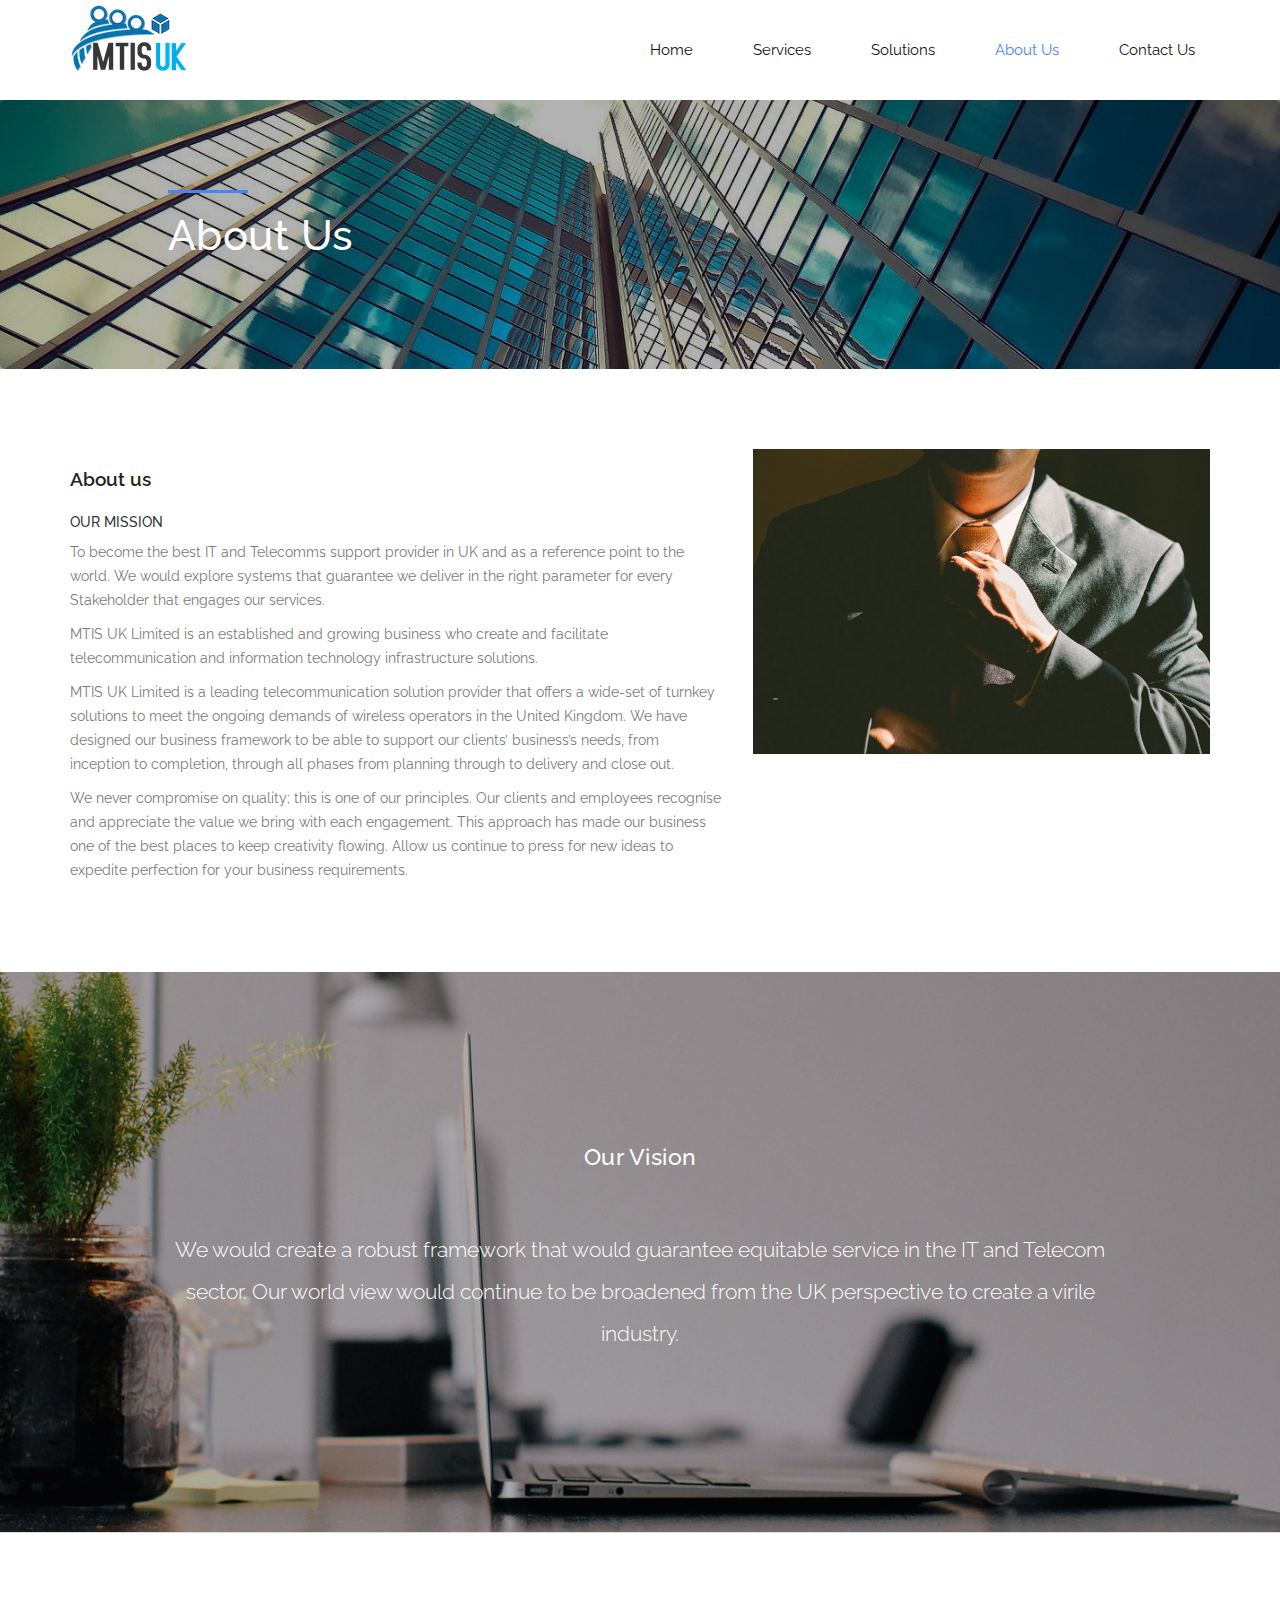
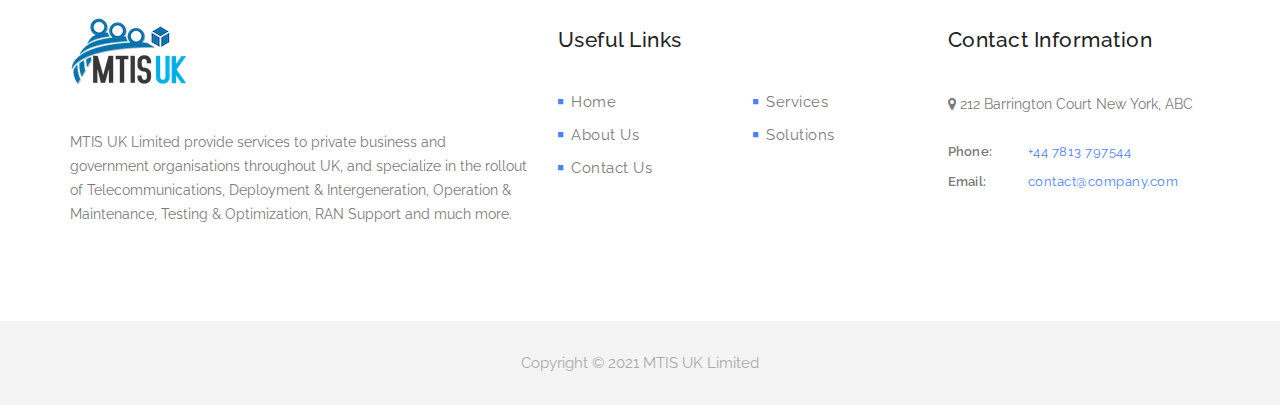
==== about-us.html @ c351ba01 "Add files via upload" ====
<!DOCTYPE html>
<html>
    <head>
        <meta charset="utf-8">
        <meta http-equiv="X-UA-Compatible" content="IE=edge,chrome=1">
        <title>MTIS UK Limited</title>
        
        <meta name="description" content="">
        <meta name="viewport" content="width=device-width, initial-scale=1">

        <link rel="stylesheet" href="css/bootstrap.min.css">
        <link rel="stylesheet" href="css/bootstrap-theme.min.css">
        <link rel="stylesheet" href="css/fontAwesome.css">
        <link rel="stylesheet" href="css/hero-slider.css">
        <link rel="stylesheet" href="css/owl-carousel.css">
        <link rel="stylesheet" href="css/style.css">

        <link href="https://fonts.googleapis.com/css?family=Raleway:100,200,300,400,500,600,700,800,900" rel="stylesheet">

        <script src="js/vendor/modernizr-2.8.3-respond-1.4.2.min.js"></script>
    </head>

<body>
 
    <div class="wrap">
        <header id="header">
            <div class="container">
                <div class="row">
                    <div class="col-md-12">
                        <button id="primary-nav-button" type="button">Menu</button>
                        <a href="index.html"><div class="logo">
                            <img src="img/logo.png" alt="Venue Logo">
                        </div></a>
                        <nav id="primary-nav" class="dropdown cf">
                            <ul class="dropdown menu">
                                <li><a href="index.html">Home</a></li>
                                <li><a href="services.html">Services</a></li>
                                <li><a href="solutions.html">Solutions</a></li>
                                <li class='active'><a href="about-us.html">About Us</a></li>
                                <li><a href="contact.html">Contact Us</a></li>
                            </ul>
                        </nav><!-- / #primary-nav -->
                    </div>
                </div>
            </div>
        </header>
    </div>
      
    <section class="banner banner-secondary" id="top" style="background-image: url(img/banner-image-1-1920x300.jpg);">
        <div class="container">
            <div class="row">
                <div class="col-md-10 col-md-offset-1">
                    <div class="banner-caption">
                        <div class="line-dec"></div>
                        <h2>About Us</h2>
                    </div>
                </div>
            </div>
        </div>
    </section>

    <main>
        <section class="our-services">
            <div class="container">
                <div class="row">
                    <div class="col-md-7">
                        <div class="left-content">
                            <br>
                            <h4>About us</h4>
                            <h5>OUR MISSION</h5>
                            <p>To become the best IT and Telecomms support provider in UK and as a reference point to the world. We would explore systems that guarantee we deliver in the right parameter for every Stakeholder that engages our services.</p>
                            <p>MTIS UK Limited is an established and growing business who create and facilitate telecommunication and information technology infrastructure solutions.
                            <p>MTIS UK Limited is a leading telecommunication solution provider that offers a wide-set of turnkey solutions to meet the ongoing demands of wireless operators in the United Kingdom. We have designed our business framework to be able to support our clients’ business’s needs, from inception to completion, through all phases from planning through to delivery and close out.</p>
                            <p>We never compromise on quality; this is one of our principles. Our clients and employees recognise and appreciate the value we bring with each engagement. This approach has made our business one of the best places to keep creativity flowing. Allow us continue to press for new ideas to expedite perfection for your business requirements.</p>
                        </div>
                    </div>
                    <div class="col-md-5">
                        <img src="img/about-1-720x480.jpg" class="img-fluid" alt="">
                    </div>
                </div>
            </div>
        </section>

        <section id="video-container">
            <div class="video-overlay"></div>
            <div class="video-content">
                <div class="inner">
                      <div class="section-heading">
                          <h2>Our Vision</h2>
                      </div>
                      <!-- Modal button -->

                      <div class="container">
                        <div class="row">
                            <div class="col-lg-10 col-lg-offset-1">
                                <p class="lead">We would create a robust framework that would guarantee equitable service in the IT and Telecom sector. Our world view would continue to be broadened from the UK perspective to create a virile industry.</p>
                            </div>
                        </div>
                      </div>
                </div>
            </div>
        </section>
    </main>

    <footer>
        <div class="container">
            <div class="row">
                <div class="col-md-5">
                    <div class="about-veno">
                        <div class="logo">
                            <img src="img/logo.png" alt="Venue Logo">
                        </div>
<p>MTIS UK Limited provide services to private business and government organisations throughout UK, and specialize in the rollout of Telecommunications, Deployment & Intergeneration, Operation & Maintenance, Testing & Optimization, RAN Support and much more.</p>
                    </div>
                </div>
                <div class="col-md-4">
                    <div class="useful-links">
                        <div class="footer-heading">
                            <h4>Useful Links</h4>
                        </div>
                        <div class="row">
                            <div class="col-md-6">
                                <ul>
                                    <li><a href="inde.html"><i class="fa fa-stop"></i>Home</a></li>
                                    <li><a href="about-us.html"><i class="fa fa-stop"></i>About Us</a></li>
                                    <li><a href="contact.html"><i class="fa fa-stop"></i>Contact Us</a></li>
                                </ul>
                            </div>
                            <div class="col-md-6">
                                <ul>
                                    <li><a href="services.html"><i class="fa fa-stop"></i>Services</a></li>
                                    <li><a href="solutions.html"><i class="fa fa-stop"></i>Solutions</a></li>
                                    
                                </ul>
                            </div>
                        </div>
                    </div>
                </div>
                <div class="col-md-3">
                    <div class="contact-info">
                        <div class="footer-heading">
                            <h4>Contact Information</h4>
                        </div>
                        <p><i class="fa fa-map-marker"></i> 212 Barrington Court New York, ABC</p>
                        <ul>
                            <li><span>Phone:</span><a href="#">+44 7813 797544</a></li>
                            <li><span>Email:</span><a href="#">contact@company.com</a></li>
                        </ul>
                    </div>
                </div>
            </div>
        </div>
    </footer>

    <div class="sub-footer">
        <p>Copyright © 2021 MTIS UK Limited</p>
    </div>

    <script src="https://ajax.googleapis.com/ajax/libs/jquery/1.11.2/jquery.min.js" type="text/javascript"></script>
    <script>window.jQuery || document.write('<script src="js/vendor/jquery-1.11.2.min.js"><\/script>')</script>

    <script src="js/vendor/bootstrap.min.js"></script>
    
    <script src="js/datepicker.js"></script>
    <script src="js/plugins.js"></script>
    <script src="js/main.js"></script>
</body>
</html>
---- css/hero-slider.css ----
/* -------------------------------- 

Primary style

-------------------------------- */
*, *::after, *::before {
  -webkit-box-sizing: border-box;
  -moz-box-sizing: border-box;
  box-sizing: border-box;
}

html {
  font-size: 62.5%;
}

body {
  font-family: "Open Sans", sans-serif;
  color: #2c343b;
  background-color: #f2f2f2;
}

a {
  color: #d44457;
  text-decoration: none;
}

img {
  max-width: 100%;
}

/* -------------------------------- 

Main Components 

-------------------------------- */
.cd-header {
  position: absolute;
  z-index: 2;
  top: 0;
  left: 0;
  width: 100%;
  height: 50px;
  background-color: #21272c;
  -webkit-font-smoothing: antialiased;
  -moz-osx-font-smoothing: grayscale;
}
@media only screen and (min-width: 768px) {
  .cd-header {
    height: 70px;
    background-color: transparent;
  }
}

#cd-logo {
  float: left;
  margin: 13px 0 0 5%;
}
#cd-logo img {
  display: block;
}
@media only screen and (min-width: 768px) {
  #cd-logo {
    margin: 23px 0 0 5%;
  }
}

.cd-primary-nav {
  /* mobile first - navigation hidden by default, triggered by tap/click on navigation icon */
  float: right;
  margin-right: 5%;
  width: 44px;
  height: 100%;
}
.cd-primary-nav ul {
  position: absolute;
  top: 0;
  left: 0;
  width: 100%;
  -webkit-transform: translateY(-100%);
  -moz-transform: translateY(-100%);
  -ms-transform: translateY(-100%);
  -o-transform: translateY(-100%);
  transform: translateY(-100%);
}
.cd-primary-nav ul.is-visible {
  box-shadow: 0 3px 8px rgba(0, 0, 0, 0.2);
  -webkit-transform: translateY(50px);
  -moz-transform: translateY(50px);
  -ms-transform: translateY(50px);
  -o-transform: translateY(50px);
  transform: translateY(50px);
}
.cd-primary-nav a {
  display: block;
  height: 50px;
  line-height: 50px;
  padding-left: 5%;
  background: #21272c;
  border-top: 1px solid #333c44;
  color: #ffffff;
}
@media only screen and (min-width: 768px) {
  .cd-primary-nav {
    /* reset navigation values */
    width: auto;
    height: auto;
    background: none;
  }
  .cd-primary-nav ul {
    position: static;
    width: auto;
    -webkit-transform: translateY(0);
    -moz-transform: translateY(0);
    -ms-transform: translateY(0);
    -o-transform: translateY(0);
    transform: translateY(0);
    line-height: 70px;
  }
  .cd-primary-nav ul.is-visible {
    -webkit-transform: translateY(0);
    -moz-transform: translateY(0);
    -ms-transform: translateY(0);
    -o-transform: translateY(0);
    transform: translateY(0);
  }
  .cd-primary-nav li {
    display: inline-block;
    margin-left: 1em;
  }
  .cd-primary-nav a {
    display: inline-block;
    height: auto;
    font-weight: 600;
    line-height: normal;
    background: transparent;
    padding: .6em 1em;
    border-top: none;
  }
}

/* -------------------------------- 

Slider

-------------------------------- */
.cd-hero {
  position: relative;
  -webkit-font-smoothing: antialiased;
  -moz-osx-font-smoothing: grayscale;
}

.cd-hero-slider {
  position: relative;
  height: 360px;
  overflow: hidden;
}
.cd-hero-slider li {
  position: absolute;
  top: 0;
  left: 0;
  width: 100%;
  height: 100%;
  -webkit-transform: translateX(100%);
  -moz-transform: translateX(100%);
  -ms-transform: translateX(100%);
  -o-transform: translateX(100%);
  transform: translateX(100%);
}
.cd-hero-slider li.selected {
  /* this is the visible slide */
  position: relative;
  -webkit-transform: translateX(0);
  -moz-transform: translateX(0);
  -ms-transform: translateX(0);
  -o-transform: translateX(0);
  transform: translateX(0);
}
.cd-hero-slider li.move-left {
  /* slide hidden on the left */
  -webkit-transform: translateX(-100%);
  -moz-transform: translateX(-100%);
  -ms-transform: translateX(-100%);
  -o-transform: translateX(-100%);
  transform: translateX(-100%);
}
.cd-hero-slider li.is-moving, .cd-hero-slider li.selected {
  /* the is-moving class is assigned to the slide which is moving outside the viewport */
  -webkit-transition: -webkit-transform 0.5s;
  -moz-transition: -moz-transform 0.5s;
  transition: transform 0.5s;
}
@media only screen and (min-width: 768px) {
  .cd-hero-slider {
    height: 500px;
  }
}
@media only screen and (min-width: 1170px) {
  .cd-hero-slider {
    height: 680px;
  }
}

/* -------------------------------- 

Single slide style

-------------------------------- */
.cd-hero-slider li {
  background-position: center center;
  background-size: cover;
  background-repeat: no-repeat;
}
.cd-hero-slider li:first-of-type {
  background-image: url(../img/slide_01.jpg);
}
.cd-hero-slider li:nth-of-type(2) {
  background-image: url(../img/slide_02.jpg);
}
.cd-hero-slider li:nth-of-type(3) {
  background-image: url(../img/slide_03.jpg);
}
.cd-hero-slider .cd-full-width,
.cd-hero-slider .cd-half-width {
  position: absolute;
  width: 100%;
  height: 100%;
  z-index: 1;
  left: 0;
  top: 0;
  /* this padding is used to align the text */
  padding-top: 150px;
  text-align: center;
  /* Force Hardware Acceleration in WebKit */
  -webkit-backface-visibility: hidden;
  backface-visibility: hidden;
  -webkit-transform: translateZ(0);
  -moz-transform: translateZ(0);
  -ms-transform: translateZ(0);
  -o-transform: translateZ(0);
  transform: translateZ(0);
}
.cd-hero-slider .cd-img-container {
  /* hide image on mobile device */
  display: none;
}
.cd-hero-slider .cd-img-container img {
  position: absolute;
  left: 50%;
  top: 50%;
  bottom: auto;
  right: auto;
  -webkit-transform: translateX(-50%) translateY(-50%);
  -moz-transform: translateX(-50%) translateY(-50%);
  -ms-transform: translateX(-50%) translateY(-50%);
  -o-transform: translateX(-50%) translateY(-50%);
  transform: translateX(-50%) translateY(-50%);
}
.cd-hero-slider .cd-bg-video-wrapper {
  /* hide video on mobile device */
  display: none;
  position: absolute;
  top: 0;
  left: 0;
  width: 100%;
  height: 100%;
  overflow: hidden;
}
.cd-hero-slider .cd-bg-video-wrapper video {
  /* you won't see this element in the html, but it will be injected using js */
  display: block;
  min-height: 100%;
  min-width: 100%;
  max-width: none;
  height: auto;
  width: auto;
  position: absolute;
  left: 50%;
  top: 50%;
  bottom: auto;
  right: auto;
  -webkit-transform: translateX(-50%) translateY(-50%);
  -moz-transform: translateX(-50%) translateY(-50%);
  -ms-transform: translateX(-50%) translateY(-50%);
  -o-transform: translateX(-50%) translateY(-50%);
  transform: translateX(-50%) translateY(-50%);
}
.cd-hero-slider h2, .cd-hero-slider p {
  text-shadow: 0 1px 3px rgba(0, 0, 0, 0.1);
  line-height: 1.2;
  margin: 0 auto 14px;
  color: #ffffff;
  width: 90%;
  max-width: 400px;
}
.cd-hero-slider h2 {
  font-size: 2.4rem;
}
.cd-hero-slider p {
  font-size: 1.4rem;
  line-height: 1.4;
}
.cd-hero-slider .cd-btn {
  display: inline-block;
  padding: 1.2em 1.4em;
  margin-top: .8em;
  background-color: rgba(212, 68, 87, 0.9);
  font-size: 1.3rem;
  font-weight: 700;
  letter-spacing: 1px;
  color: #ffffff;
  text-transform: uppercase;
  box-shadow: 0 3px 6px rgba(0, 0, 0, 0.1);
  -webkit-transition: background-color 0.2s;
  -moz-transition: background-color 0.2s;
  transition: background-color 0.2s;
}
.cd-hero-slider .cd-btn.secondary {
  background-color: rgba(22, 26, 30, 0.8);
}
.cd-hero-slider .cd-btn:nth-of-type(2) {
  margin-left: 1em;
}
.no-touch .cd-hero-slider .cd-btn:hover {
  background-color: #d44457;
}
.no-touch .cd-hero-slider .cd-btn.secondary:hover {
  background-color: #161a1e;
}
@media only screen and (min-width: 768px) {
  .cd-hero-slider .cd-full-width,
  .cd-hero-slider .cd-half-width {
    padding-top: 200px;
  }
  .cd-hero-slider .cd-bg-video-wrapper {
    display: block;
  }
  .cd-hero-slider .cd-half-width {
    width: 45%;
  }
  .cd-hero-slider .cd-half-width:first-of-type {
    left: 5%;
  }
  .cd-hero-slider .cd-half-width:nth-of-type(2) {
    right: 5%;
    left: auto;
  }
  .cd-hero-slider .cd-img-container {
    display: block;
  }
  .cd-hero-slider h2, .cd-hero-slider p {
    max-width: 520px;
  }
  .cd-hero-slider h2 {
    font-size: 2.4em;
    font-weight: 300;
  }
  .cd-hero-slider .cd-btn {
    font-size: 1.4rem;
  }
}
@media only screen and (min-width: 1170px) {
  .cd-hero-slider .cd-full-width,
  .cd-hero-slider .cd-half-width {
    padding-top: 250px;
  }
  .cd-hero-slider h2, .cd-hero-slider p {
    margin-bottom: 20px;
  }
  .cd-hero-slider h2 {
    font-size: 3.2em;
  }
  .cd-hero-slider p {
    font-size: 1.6rem;
  }
}

/* -------------------------------- 

Single slide animation

-------------------------------- */
@media only screen and (min-width: 768px) {
  .cd-hero-slider .cd-half-width {
    opacity: 0;
    -webkit-transform: translateX(40px);
    -moz-transform: translateX(40px);
    -ms-transform: translateX(40px);
    -o-transform: translateX(40px);
    transform: translateX(40px);
  }
  .cd-hero-slider .move-left .cd-half-width {
    -webkit-transform: translateX(-40px);
    -moz-transform: translateX(-40px);
    -ms-transform: translateX(-40px);
    -o-transform: translateX(-40px);
    transform: translateX(-40px);
  }
  .cd-hero-slider .selected .cd-half-width {
    /* this is the visible slide */
    opacity: 1;
    -webkit-transform: translateX(0);
    -moz-transform: translateX(0);
    -ms-transform: translateX(0);
    -o-transform: translateX(0);
    transform: translateX(0);
  }
  .cd-hero-slider .is-moving .cd-half-width {
    /* this is the slide moving outside the viewport 
    wait for the end of the transition on the <li> parent before set opacity to 0 and translate to 40px/-40px */
    -webkit-transition: opacity 0s 0.5s, -webkit-transform 0s 0.5s;
    -moz-transition: opacity 0s 0.5s, -moz-transform 0s 0.5s;
    transition: opacity 0s 0.5s, transform 0s 0.5s;
  }
  .cd-hero-slider li.selected.from-left .cd-half-width:nth-of-type(2),
  .cd-hero-slider li.selected.from-right .cd-half-width:first-of-type {
    /* this is the selected slide - different animation if it's entering from left or right */
    -webkit-transition: opacity 0.4s 0.2s, -webkit-transform 0.5s 0.2s;
    -moz-transition: opacity 0.4s 0.2s, -moz-transform 0.5s 0.2s;
    transition: opacity 0.4s 0.2s, transform 0.5s 0.2s;
  }
  .cd-hero-slider li.selected.from-left .cd-half-width:first-of-type,
  .cd-hero-slider li.selected.from-right .cd-half-width:nth-of-type(2) {
    /* this is the selected slide - different animation if it's entering from left or right */
    -webkit-transition: opacity 0.4s 0.4s, -webkit-transform 0.5s 0.4s;
    -moz-transition: opacity 0.4s 0.4s, -moz-transform 0.5s 0.4s;
    transition: opacity 0.4s 0.4s, transform 0.5s 0.4s;
  }
  .cd-hero-slider .cd-full-width h2,
  .cd-hero-slider .cd-full-width p,
  .cd-hero-slider .cd-full-width .cd-btn {
    opacity: 0;
    -webkit-transform: translateX(100px);
    -moz-transform: translateX(100px);
    -ms-transform: translateX(100px);
    -o-transform: translateX(100px);
    transform: translateX(100px);
  }
  .cd-hero-slider .move-left .cd-full-width h2,
  .cd-hero-slider .move-left .cd-full-width p,
  .cd-hero-slider .move-left .cd-full-width .cd-btn {
    opacity: 0;
    -webkit-transform: translateX(-100px);
    -moz-transform: translateX(-100px);
    -ms-transform: translateX(-100px);
    -o-transform: translateX(-100px);
    transform: translateX(-100px);
  }
  .cd-hero-slider .selected .cd-full-width h2,
  .cd-hero-slider .selected .cd-full-width p,
  .cd-hero-slider .selected .cd-full-width .cd-btn {
    /* this is the visible slide */
    opacity: 1;
    -webkit-transform: translateX(0);
    -moz-transform: translateX(0);
    -ms-transform: translateX(0);
    -o-transform: translateX(0);
    transform: translateX(0);
  }
  .cd-hero-slider li.is-moving .cd-full-width h2,
  .cd-hero-slider li.is-moving .cd-full-width p,
  .cd-hero-slider li.is-moving .cd-full-width .cd-btn {
    /* this is the slide moving outside the viewport 
    wait for the end of the transition on the li parent before set opacity to 0 and translate to 100px/-100px */
    -webkit-transition: opacity 0s 0.5s, -webkit-transform 0s 0.5s;
    -moz-transition: opacity 0s 0.5s, -moz-transform 0s 0.5s;
    transition: opacity 0s 0.5s, transform 0s 0.5s;
  }
  .cd-hero-slider li.selected h2 {
    -webkit-transition: opacity 0.4s 0.2s, -webkit-transform 0.5s 0.2s;
    -moz-transition: opacity 0.4s 0.2s, -moz-transform 0.5s 0.2s;
    transition: opacity 0.4s 0.2s, transform 0.5s 0.2s;
  }
  .cd-hero-slider li.selected p {
    -webkit-transition: opacity 0.4s 0.3s, -webkit-transform 0.5s 0.3s;
    -moz-transition: opacity 0.4s 0.3s, -moz-transform 0.5s 0.3s;
    transition: opacity 0.4s 0.3s, transform 0.5s 0.3s;
  }
  .cd-hero-slider li.selected .cd-btn {
    -webkit-transition: opacity 0.4s 0.4s, -webkit-transform 0.5s 0.4s, background-color 0.2s 0s;
    -moz-transition: opacity 0.4s 0.4s, -moz-transform 0.5s 0.4s, background-color 0.2s 0s;
    transition: opacity 0.4s 0.4s, transform 0.5s 0.4s, background-color 0.2s 0s;
  }
}
/* -------------------------------- 

Slider navigation

-------------------------------- */
.cd-slider-nav {
  display: none;
  position: absolute;
  width: 100%;
  bottom: 0;
  z-index: 2;
  text-align: center;
  height: 55px;
  background-color: rgba(0, 1, 1, 0.5);
}
.cd-slider-nav nav, .cd-slider-nav ul, .cd-slider-nav li, .cd-slider-nav a {
  height: 100%;
}
.cd-slider-nav nav {
  display: inline-block;
  position: relative;
}
.cd-slider-nav .cd-marker {
  position: absolute;
  bottom: 0;
  left: 0;
  width: 60px;
  height: 100%;
  color: #d44457;
  background-color: #ffffff;
  box-shadow: inset 0 2px 0 currentColor;
  -webkit-transition: -webkit-transform 0.2s, box-shadow 0.2s;
  -moz-transition: -moz-transform 0.2s, box-shadow 0.2s;
  transition: transform 0.2s, box-shadow 0.2s;
}
.cd-slider-nav .cd-marker.item-2 {
  -webkit-transform: translateX(100%);
  -moz-transform: translateX(100%);
  -ms-transform: translateX(100%);
  -o-transform: translateX(100%);
  transform: translateX(100%);
}
.cd-slider-nav .cd-marker.item-3 {
  -webkit-transform: translateX(200%);
  -moz-transform: translateX(200%);
  -ms-transform: translateX(200%);
  -o-transform: translateX(200%);
  transform: translateX(200%);
}
.cd-slider-nav .cd-marker.item-4 {
  -webkit-transform: translateX(300%);
  -moz-transform: translateX(300%);
  -ms-transform: translateX(300%);
  -o-transform: translateX(300%);
  transform: translateX(300%);
}
.cd-slider-nav .cd-marker.item-5 {
  -webkit-transform: translateX(400%);
  -moz-transform: translateX(400%);
  -ms-transform: translateX(400%);
  -o-transform: translateX(400%);
  transform: translateX(400%);
}
.cd-slider-nav ul::after {
  clear: both;
  content: "";
  display: table;
}
.cd-slider-nav li {
  display: inline-block;
  width: 60px;
  float: left;
}
.cd-slider-nav li.selected a {
  color: #2c343b;
}
.no-touch .cd-slider-nav li.selected a:hover {
  background-color: transparent;
}
.cd-slider-nav a {
  display: block;
  position: relative;
  padding-top: 35px;
  font-size: 1rem;
  font-weight: 700;
  color: #a8b4be;
  -webkit-transition: background-color 0.2s;
  -moz-transition: background-color 0.2s;
  transition: background-color 0.2s;
}
.cd-slider-nav a::before {
  content: '';
  position: absolute;
  width: 24px;
  height: 24px;
  top: 8px;
  left: 50%;
  right: auto;
  -webkit-transform: translateX(-50%);
  -moz-transform: translateX(-50%);
  -ms-transform: translateX(-50%);
  -o-transform: translateX(-50%);
  transform: translateX(-50%);
}
.no-touch .cd-slider-nav a:hover {
  background-color: rgba(0, 1, 1, 0.5);
}
.cd-slider-nav li:first-of-type a::before {
  background-position: 0 0;
}
.cd-slider-nav li.selected:first-of-type a::before {
  background-position: 0 -24px;
}
.cd-slider-nav li:nth-of-type(2) a::before {
  background-position: -24px 0;
}
.cd-slider-nav li.selected:nth-of-type(2) a::before {
  background-position: -24px -24px;
}
.cd-slider-nav li:nth-of-type(3) a::before {
  background-position: -48px 0;
}
.cd-slider-nav li.selected:nth-of-type(3) a::before {
  background-position: -48px -24px;
}
.cd-slider-nav li:nth-of-type(4) a::before {
  background-position: -72px 0;
}
.cd-slider-nav li.selected:nth-of-type(4) a::before {
  background-position: -72px -24px;
}
.cd-slider-nav li:nth-of-type(5) a::before {
  background-position: -96px 0;
}
.cd-slider-nav li.selected:nth-of-type(5) a::before {
  background-position: -96px -24px;
}
@media only screen and (min-width: 768px) {
  .cd-slider-nav {
    height: 80px;
  }
  .cd-slider-nav .cd-marker,
  .cd-slider-nav li {
    width: 95px;
  }
  .cd-slider-nav a {
    padding-top: 48px;
    font-size: 1.1rem;
    text-transform: uppercase;
  }
  .cd-slider-nav a::before {
    top: 18px;
  }
}

/* -------------------------------- 

Main content

-------------------------------- */
.cd-main-content {
  width: 90%;
  max-width: 768px;
  margin: 0 auto;
  padding: 2em 0;
}
.cd-main-content p {
  font-size: 1.4rem;
  line-height: 1.8;
  color: #999999;
  margin: 2em 0;
}
@media only screen and (min-width: 1170px) {
  .cd-main-content {
    padding: 3em 0;
  }
  .cd-main-content p {
    font-size: 1.6rem;
  }
}

/* -------------------------------- 

Javascript disabled

-------------------------------- */
.no-js .cd-hero-slider li {
  display: none;
}
.no-js .cd-hero-slider li.selected {
  display: block;
}

.no-js .cd-slider-nav {
  display: none;
}
---- css/owl-carousel.css ----
/**
 * Owl Carousel v2.3.1
 * Copyright 2013-2018 David Deutsch
 * Licensed under: SEE LICENSE IN https://github.com/OwlCarousel2/OwlCarousel2/blob/master/LICENSE
 */
/*
 *  Owl Carousel - Core
 */
.owl-carousel {
  display: none;
  width: 100%;
  -webkit-tap-highlight-color: transparent;
  /* position relative and z-index fix webkit rendering fonts issue */
  position: relative;
  z-index: 1; }
  .owl-carousel .owl-stage {
    position: relative;
    -ms-touch-action: pan-Y;
    touch-action: manipulation;
    -moz-backface-visibility: hidden;
    /* fix firefox animation glitch */ }
  .owl-carousel .owl-stage:after {
    content: ".";
    display: block;
    clear: both;
    visibility: hidden;
    line-height: 0;
    height: 0; }
  .owl-carousel .owl-stage-outer {
    position: relative;
    overflow: hidden;
    /* fix for flashing background */
    -webkit-transform: translate3d(0px, 0px, 0px); }
  .owl-carousel .owl-wrapper,
  .owl-carousel .owl-item {
    -webkit-backface-visibility: hidden;
    -moz-backface-visibility: hidden;
    -ms-backface-visibility: hidden;
    -webkit-transform: translate3d(0, 0, 0);
    -moz-transform: translate3d(0, 0, 0);
    -ms-transform: translate3d(0, 0, 0); }
  .owl-carousel .owl-item {
    position: relative;
    min-height: 1px;
    float: left;
    -webkit-backface-visibility: hidden;
    -webkit-tap-highlight-color: transparent;
    -webkit-touch-callout: none; }
  .owl-carousel .owl-item img {
    display: block;
    width: 100%; }
  .owl-carousel .owl-nav.disabled,
  .owl-carousel .owl-dots.disabled {
    display: none; }
  .owl-carousel .owl-nav .owl-prev,
  .owl-carousel .owl-nav .owl-next,
  .owl-carousel .owl-dot {
    cursor: pointer;
    cursor: hand;
    -webkit-user-select: none;
    -khtml-user-select: none;
    -moz-user-select: none;
    -ms-user-select: none;
    user-select: none; }
  .owl-carousel .owl-nav button.owl-prev,
  .owl-carousel .owl-nav button.owl-next,
  .owl-carousel button.owl-dot {
    background: none;
    color: inherit;
    border: none;
    padding: 0 !important;
    font: inherit; }
  .owl-carousel.owl-loaded {
    display: block; }
  .owl-carousel.owl-loading {
    opacity: 0;
    display: block; }
  .owl-carousel.owl-hidden {
    opacity: 0; }
  .owl-carousel.owl-refresh .owl-item {
    visibility: hidden; }
  .owl-carousel.owl-drag .owl-item {
    -ms-touch-action: none;
        touch-action: none;
    -webkit-user-select: none;
    -moz-user-select: none;
    -ms-user-select: none;
    user-select: none; }
  .owl-carousel.owl-grab {
    cursor: move;
    cursor: grab; }
  .owl-carousel.owl-rtl {
    direction: rtl; }
  .owl-carousel.owl-rtl .owl-item {
    float: right; }

/* No Js */
.no-js .owl-carousel {
  display: block; }

/*
 *  Owl Carousel - Animate Plugin
 */
.owl-carousel .animated {
  animation-duration: 1000ms;
  animation-fill-mode: both; }

.owl-carousel .owl-animated-in {
  z-index: 0; }

.owl-carousel .owl-animated-out {
  z-index: 1; }

.owl-carousel .fadeOut {
  animation-name: fadeOut; }

@keyframes fadeOut {
  0% {
    opacity: 1; }
  100% {
    opacity: 0; } }

/*
 *  Owl Carousel - Auto Height Plugin
 */
.owl-height {
  transition: height 500ms ease-in-out; }

/*
 *  Owl Carousel - Lazy Load Plugin
 */
.owl-carousel .owl-item .owl-lazy {
  opacity: 0;
  transition: opacity 400ms ease; }

.owl-carousel .owl-item img.owl-lazy {
  transform-style: preserve-3d; }

/*
 *  Owl Carousel - Video Plugin
 */
.owl-carousel .owl-video-wrapper {
  position: relative;
  height: 100%;
  background: #000; }

.owl-carousel .owl-video-play-icon {
  position: absolute;
  height: 80px;
  width: 80px;
  left: 50%;
  top: 50%;
  margin-left: -40px;
  margin-top: -40px;
  background: url("owl.video.play.png") no-repeat;
  cursor: pointer;
  z-index: 1;
  -webkit-backface-visibility: hidden;
  transition: transform 100ms ease; }

.owl-carousel .owl-video-play-icon:hover {
  -ms-transform: scale(1.3, 1.3);
      transform: scale(1.3, 1.3); }

.owl-carousel .owl-video-playing .owl-video-tn,
.owl-carousel .owl-video-playing .owl-video-play-icon {
  display: none; }

.owl-carousel .owl-video-tn {
  opacity: 0;
  height: 100%;
  background-position: center center;
  background-repeat: no-repeat;
  background-size: contain;
  transition: opacity 400ms ease; }

.owl-carousel .owl-video-frame {
  position: relative;
  z-index: 1;
  height: 100%;
  width: 100%; }
---- css/style.css ----
body {
  font-family: 'Raleway', 'sans-serif';
  background-color: #fff;
}

ul {
  list-style: none;
  margin: 0;
  padding: 0;
}

p {
  font-size: 14px;
  color: #7a7a7a;
  line-height: 24px;
  left: 0.25px;
}

section {
  padding-top: 80px;
  padding-bottom: 80px;
}


.section-heading {
  text-align: center;
  margin-bottom: 60px;
}

.section-heading span {
  font-size: 17px;
  display: block;
  margin: 0px;
  color: #4883ff;
}

.section-heading h2 {
  margin-bottom: 0px;
  margin-top: 14px;
  font-size: 23px;
  font-weight: 600;
  color: #232323;
  letter-spacing: 0.5px;
}


.blue-button a {
  display: inline-block;
  background-color: #4883ff;
  color: #fff;
  font-size: 15px;
  font-weight: 500;
  padding: 10px 16px;
  text-decoration: none;
  border: 2px solid #4883ff;
  transition: all 0.5s;
}

.blue-button a:hover {
  background-color: transparent;
  color: #4883ff;
}


/* Header Style */

.cf:before, 
.cf:after {
  content: '';
  display: table;
  visibility: hidden;
}

.cf:after {
  clear: both;
}

.cf {
  *zoom: 1;
}

#header {
  overflow: visible;
  position: relative;
  background-color: #fff;
}


#primary-nav-button {
  background: transparent;
  display: none;
  position: absolute;
  border: none;
  bottom: 0;
  right: 15px;
  top: 0;
  z-index: 9;
  padding: 0;
  outline: none;
  text-decoration: none;
  color: #fff;
  text-align: center;
  font-weight: bold;
  font-size: 0;
}

#primary-nav-button:hover {
  background: rgba(0,0,0,0.05);
}

#primary-nav-button.selected {
  background: rgba(0,0,0,0.1);
}

#primary-nav-button:before {
  /* content: 'â˜°'; */
  content: '\2261';
  display: inline-block;
  background-color: #4883ff;
  font-size: 36px;
  font-style: normal;
  font-weight: normal;
  line-height: 1.05;
  width: 100px;
  height: 100px;
  line-height: 100px;
  color: inherit;
  speak: none;
  border: none;
}

#header .logo {
  float: left;
}

#header .logo img {
  width: 100%;
  overflow: hidden;
}

.menu {
  float: right;
}

.menu li {
  float: left;
  margin-left: 30px;
  position: relative;
  line-height: 100px;
}

.menu li:last-child {
  margin-right: 0;
}

.menu .sub-menu li {
  width: 100%;
  margin-left: 0px;
}

.menu li a {
  display: block;
  text-decoration: none;
}

#primary-nav li a {
  color: #121212;
  font-weight: bold;
  line-height: 100px;
  padding: 0px 15px;
  font-size: 15px;
  font-weight: 400;
  transition: all 0.5s;
}

#primary-nav .active > a,
#primary-nav li > a:hover,
#primary-nav li.selected > a {
  color: #4883ff;
}

.sub-menu {
  border-top: 3px solid #4883ff;
}

.sub-menu li a {
  line-height: 50px!important;
  font-size: 13px!important;
  color: #7a7a7a;
}

.downarrow {
    background: none;
    display: inline-block;
  padding: 0;
    text-align: center;
    min-width: 3px;
}

.sub-menu .downarrow {
  position: absolute;
  right: 0;
  top: 12px;
  font-size: 18px;
  padding-right: 10px;
}

.downarrow:before {
  content: '\25be';
  color: inherit;
  display: block;
  font-size: 1em;
  line-height: 1.1;
  width: 1em;
  height: 1em;
}

.menu .sub-menu {
  display: none;
  position: absolute;
  left: 0;
  max-height: 1000px;
}

.menu .sub-menu li {
  line-height: 40px;
}

.menu .sub-menu.hide {
  display: none;
}

#primary-nav .sub-menu {
  background: #fff;
  box-shadow: 0px 5px 15px rgba(0,0,0,0.25);
  min-width: 160px;
  z-index: 200;
}

#primary-nav .sub-menu li {
  border-bottom: 1px solid #ddd;
}

#primary-nav .sub-menu li:last-child {
  border-bottom: 0;
}

#primary-nav .sub-menu .downarrow:before {
  content: '\25b8';
}

#primary-nav.mobile {
  display: none;
  position: absolute;
  top: 100px;
  background: #fff;
  width: 100%;
  right: 15px;
  left: 0;
  z-index: 999999;
}

#primary-nav.mobile .menu {
  text-align: center;
  width: 100%;
}

#primary-nav.mobile li {
  width: 100%;
  margin: 0;
  border-bottom: 1px solid #ddd;
}

#primary-nav.mobile li:first-child  {
  width: 100%;
  margin: 0;
  border-top: 1px solid #ddd;
}

#primary-nav.mobile li.selected > a {
  border-bottom: 1px solid #ddd;
}

#primary-nav.mobile li:last-child {
  border: none;
}


#primary-nav.mobile .sub-menu {
  float: left;
  position: relative;
  width: 100%;
}

#primary-nav.mobile .sub-menu .downarrow {
  top: 15px;
  position: absolute;
  right: 15px;
}

.mobile .downarrow,
.mobile .sub-menu .downarrow {
  position: absolute;
  top:42px;
  right: 25px;
}

#primary-nav.mobile .sub-menu .downarrow:before {
  content: '\25be';
}
#primary-nav-button.mobile {
  display: inline-block;
}




/* Banner Style */

section.banner {
  padding: 0px;
}

.banner {
  width: 100%;
  height: 100%;
  background-position: center;
  background-repeat: no-repeat;
  background-size: cover;
  position: relative;
}

.thumb-img { 
  position: relative; 
}

.thumb-img img { 
  position: relative; z-index: 2; 
}

.input-group-addon:last-child { 
  border: 1px solid rgba(0,0,0,.05); 
}

.thumb-img:before,
.banner:before { 
  content: ''; 
  position: absolute; 
  top: 0; 
  left: 0; 
  right: 0; 
  bottom: 0; 
  background-color: rgba(0,0,0,.3); 
  z-index: 1;
  border-radius: 5px;
}

.thumb-img:before { 
  z-index: 3; 
  background-color: rgba(0,0,0,.3); 
}

.featured-item .thumb-img:before {  
  border-bottom-left-radius: 0; 
  border-bottom-right-radius: 0; 
}

.banner .container {
  position: relative;
  z-index: 2;
}


.banner .banner-caption {
  padding: 200px 0px;
}

.banner-secondary .banner-caption {
  padding: 90px 0px;
}

.banner .banner-caption .line-dec {
  width: 80px;
  height: 3px;
  background-color: #4883ff;
}

.banner .banner-caption h2 {
  margin-top: 20px;
  margin-bottom: 20px;
  font-size: 42px;
  letter-spacing: 0.5px;
  color: #fff;
}

.banner .banner-caption h4 {
  color: #fff;
}

.banner .banner-caption span {
  font-size: 22px;
  color: #fff;
  letter-spacing: 0.5px;
}

.banner .banner-caption .blue-button {
  margin-top: 30px;
}

.banner .submit-form {
  border-bottom: 5px solid #4883ff;
  background-color: #fff;
  padding: 15px;
}

.submit-form .first-item {
  border-right: 1px solid #ddd;
}

.submit-form .second-item {
  border-right: 1px solid #ddd;
}

.submit-form .third-item {
  border-right: 1px solid #ddd;
}

.submit-form select {
  width: 100%;
  height: 50px;
  border: none;
  background-color: transparent;
  font-size: 15px;
  color: #9a9a9a;
  outline: none;
  padding: 0px 10px;
  display: inline-block;
}

.submit-form input {
  width: 100%;
  height: 50px;
  border: none;
  background-color: transparent;
  font-size: 15px;
  color: #9a9a9a;
  outline: none;
  padding: 0px 10px;
  display: inline-block;
  box-shadow: none;
}

.submit-form input:focus{
  border-width: 0px;
  outline:0; /* I have also tried outline:none */
  -webkit-appearance:none;
  box-shadow: none;
  -moz-box-shadow: none;
  -webkit-box-shadow: none;
}

.submit-form button {
  width: 100%;
  height: 50px;
  line-height: 35px;
  text-align: center;
  display: inline-block;
  border-radius: 0px;
  background-color: #4883ff;
  font-size: 17px;
  letter-spacing: 0.5px;
  color: #fff;
  font-weight: 600;
  border: 2px solid #4883ff;
  transition: all 0.5s;
}

.submit-form button:hover {
  background-color: transparent;
  color: #4883ff;
}

.popular-places .owl-nav {
  display: none;
}

.popular-places .owl-dots {
  margin-top: 40px;
  text-align: center;
}

.popular-places .owl-dots .owl-dot span  {
  width: 12px;
  height: 12px;
  background-color: #cdcdcd!important;
  display: inline-block;
  border-radius: 50%;
  margin: 0 3px;
}

.popular-places .owl-dots .active span {
  background-color: #4883ff!important;
}

.popular-places .owl-dots button {
  outline: none;
}

.popular-item { margin-top: 15px; margin-bottom: 15px; }

.popular-places .popular-item .thumb {
  position: relative;
}

.popular-places .popular-item .thumb img {
  position: relative;
  width: 100%;
  overflow: hidden;
  z-index: 1;
  border-radius: 5px;
}

.popular-places .popular-item .thumb .text-content {
  position: absolute;
  bottom: 20px;
  left: 20px;
  right: 20px;
  z-index: 9;
  color: #fff;
}

.popular-places .popular-item .thumb .text-content h4 {
  font-size: 19px;
  font-weight: 500;
  letter-spacing: 0.5px;
  margin-top: 0px;
  margin-bottom: 5px;
}

.popular-places .popular-item .thumb .text-content span {
  font-size: 13px;
  font-weight: 300;
  letter-spacing: 0.5px;
  display: block;
}

.popular-places .popular-item .thumb .plus-button {
  position: absolute;
  top: 20px;
  right: 20px;
  z-index: 9;
}

.featured-item { margin-bottom: 30px; }

.popular-places .popular-item .thumb .plus-button i {
  width: 30px;
  height: 30px;
  line-height: 30px;
  display: inline-block;
  text-align: center;
  border: 1px solid #fff;
  border-radius: 5px;
  color: #fff;
  transition: all 0.5s;
}

.popular-places .popular-item .thumb .plus-button i:hover {
  background-color: rgba(250,250,250,0.3);
}

.featured-places .featured-item .thumb {
  position: relative;
  z-index: 1;
}

.featured-places .featured-item .thumb img {
  width: 100%;
  overflow: hidden;
  border-top-left-radius: 5px;
  border-top-right-radius: 5px;
}

.featured-places .featured-item .thumb .overlay-content {
  position: absolute;
  z-index: 9;
  top: 30px;
  left: 30px;
  color: #fff;
}

.featured-places .featured-item .thumb .overlay-content li {
  display: inline;
  margin-right: 3px;
}

.featured-places .featured-item .thumb .date-content {
  position: absolute;
  z-index: 9;
  top: 30px;
  right: 30px;
  color: #fff;
  text-align: center;
  width: 90px;
  height: 90px;
  display: inline-block;
  text-align: center;
  vertical-align: middle;
  background-color: #4883ff;
  border-radius: 50%;
}

.featured-places .featured-item .thumb .date-content h6 {
  font-size: 24px;
  font-weight: 700;
  margin-top: 18px;
  margin-bottom: 5px;
  letter-spacing: 0.5px;
}

.featured-places .featured-item .thumb .date-content span {
  font-size: 12px;
  font-weight: 300;
  text-transform: uppercase;
  display: block;
  letter-spacing: 0.5px;
}

.featured-places .featured-item .down-content {
  background-color: #fff;
  box-shadow: 0px 5px 15px rgba(0,0,0,0.1);
  padding: 20px 20px 0;
  border-bottom-left-radius: 5px;
  border-bottom-right-radius: 5px;
}

.featured-places .featured-item .down-content h4 {
  margin-top: 0px;
  font-size: 20px;
  font-weight: 600;
  color: #232323;
  margin-bottom: 5px;
}

.featured-places .featured-item .down-content span {
  display: block;
  font-size: 14px;
  color: #4883ff;
  margin-bottom: 15px;
}

.featured-places .featured-item .down-content span strong { 
  font-size: 22px;  
}

.featured-places .featured-item .down-content p {
  margin-bottom: 20px;
}

.featured-places .featured-item .down-content .col-md-6 {
  padding-left: 0px;
  padding-right: 0px;
}

.featured-places .featured-item .down-content .text-button {
  text-align: center;
  height: 50px;
  line-height: 50px;
  border-top: 1px solid #ddd;
  margin: 0px -20px;
}

.featured-places .featured-item .down-content .first-button {
  border-right: 1px solid #ddd;
}

.featured-places .featured-item .down-content .text-button a {
  font-size: 12px;
  text-transform: uppercase;
  color: #7a7a7a;
  letter-spacing: 0.5px;
  text-decoration: none;
  display: inline-block;
  width: 100%;
  transition: all 0.5s;
}

.featured-places .featured-item .down-content .text-button a:hover {
  color: #4883ff;
}




section.our-services .service-item {
  text-align: center;
  border: 1px solid #ddd;
  border-radius: 10px;
  padding: 50px 30px;
}

section.our-services .service-item .icon img {
  max-width: 100%;
}

section.our-services .service-item h4 {
  font-size: 19px;
  font-weight: 600;
  color: #232323;
  margin-top: 30px;
  margin-bottom: 15px;
}

.our-services .left-content h4 {
  font-size:  19px;
  font-weight:  600;
  color:  #232323;
  margin-top: 0px;
  margin-bottom:  25px;
}

.our-services .left-content .blue-button {
  margin-top: 25px;
}

.down-services {
  border-top: 1px solid #ddd;
  margin-top: 60px;
  padding-top: 60px;
}
.accordion li {
  position: relative;
}
.accordion li .accordion-trigger {
  border: 1px solid #ddd;
}
.accordion li:last-child .accordion-trigger  {
  
}
.accordion-content {
  display: none;
}
.accordion .accordion-trigger {
  width: 100%;
  display: block;
  cursor: pointer;
  font-weight: 600;
  font-size: 17px;
  letter-spacing: 0.5px;
  color: #232323;
  user-select: none;
  padding: 15px 20px;
  text-decoration: none;
}
.accordion .accordion-trigger:after {
  width: 15px;
  height: 15px;
  background-color: #ddd;
  border-radius: 50%;
  position: absolute;
  right: 20px;
  content: " ";
  top: 22.5px;
  transform: rotate(-45deg);
  -webkit-transition: all 0.2s ease-in-out;
  -moz-transition: all 0.2s ease-in-out;
  transition: all 0.2s ease-in-out;
}
.accordion-content {
  margin: 0px;
  padding: 20px;
  border: 1px solid #ddd;
}

.accordion-trigger.active:after {
  background-color: #4883ff;
  -webkit-transition: all 0.2s ease-in-out;
  -moz-transition: all 0.2s ease-in-out;
  transition: all 0.2s ease-in-out;
}

section#video-container {
  background-image: url(../img/contact-image-1-1920x700.jpg);
  background-position: center;
  background-repeat: no-repeat;
  background-size: cover;
}

.list-group-no-border {
  box-shadow: 0 0 0 rgba(0,0,0,0);
}

.list-group-no-border .list-group-item {
  border-left: 0;
  border-right: 0;
}

.list-group-no-border .list-group-item:last-child {
  border-bottom: 0;
}

.list-group-no-border .list-group-item:first-child {
  border-top: 0;
}

#video-container  {
  position: relative;
  width: 100%;
  height: 560px;
  overflow: hidden;
  z-index: 1;
}

#video-container video,
.video-overlay {
  position: absolute;
  left: 50%;
  top: 50%;
  transform: translate(-50%, -50%);
  min-width: 100%;
  min-height: 100%;
}

#video-container .video-overlay {
  z-index: 9999;
  background: rgba(0,0,0,0.3);
  width: 100%;
}

#video-container .video-content {
  z-index: 99999;
  position: absolute;
  height: 100%;
  width: 100%;
  top: 50%;
  transform: translateY(-50%);

}

.video-content p { 
  line-height: 2; 
  color: #fff; 
  text-align: center; 
}

#video-container .video-content .inner {
  height: 100%;
  width: 100%;
  display: flex;
  justify-content: center;
  align-items: center;
  flex-flow: column wrap;
}

#video-container .video-content .inner span {
  font-size: 17px;
  display: block;
  margin: 0px;
  color: #fff;
}

#video-container .video-content .inner h2 {
  margin-bottom: 0px;
  margin-top: 14px;
  font-size: 23px;
  font-weight: 500;
  color: #fff;
  letter-spacing: 0.5px;
}

#video-container .video-content .inner a.video-action {
  margin-top: 30px;
  width: 60px;
  height: 60px;
  display: inline-block;
  text-align: center;
  line-height: 56px;
  color: #fff;
  background-color: rgba(250,250,250,0.1);
  font-size: 18px;
  border: 3px solid #fff;
  border-radius: 50%;
}



section.pricing-tables .table-item {
  text-align: center;
  background-color: #eeeeee;
  border-bottom-right-radius: 10px;
  border-bottom-left-radius: 10px;
  padding: 0px 0px 40px 0px;
}

section.pricing-tables .table-item .top-content {
  background-color: #4883ff;
  padding: 30px;
  color: #fff;
  border-top-right-radius: 10px;
  border-top-left-radius: 10px;
}

section.pricing-tables .table-item .top-content h4 {
  font-size: 19px;
  font-weight: 500;
  letter-spacing: 0.5px;
  margin: 0px;
  margin-bottom: 0px;
}

section.pricing-tables .table-item .top-content h1 {
  font-size: 32px;
  font-weight: 700;
  letter-spacing: 0.5px;
  margin-top: 20px;
  margin-bottom: 10px;
}

section.pricing-tables .table-item ul {
  margin: 40px 0px!important;
}

section.pricing-tables .table-item ul li {
  margin: 25px 0px;
}

section.pricing-tables .table-item ul li a {
  font-size: 14px;
  font-weight: 600;
  color: #4a4a4a;
  text-decoration: none;
  transition: all 0.5s;
}

section.pricing-tables .table-item ul li a:hover {
  color: #4883ff;
}

section.contact .section-heading {
  margin-top: 60px;
  margin-bottom: 30px;
}

.wrapper {
  text-align: center;
}

/* Modal button */
.modal-btn {
  display: inline-block;
  background-color: #4883ff;
  color: #fff;
  font-size: 15px;
  font-weight: 500;
  padding: 10px 16px;
  text-decoration: none;
  border: 2px solid #4883ff;
  transition: all 0.5s;
}
.modal-btn:hover {
  background-color: transparent;
  color: #4883ff;
}

/* Modal */
.modal {
  background-color: rgba(0,0,0,.65);
  display: none;
  overflow: auto;
  position: fixed;
  z-index: 1000;
  padding-top: 10%;
  padding-bottom: 10%;
  top: 0;
  left: 0;
  bottom: 0;
  width: 100%;
  height: 100%;
}

.modal-content .section-heading {
  text-align: left;
  margin-top: 0px!important;
}
.modal-content .section-heading h2 {
  margin-top: 10px;
}

.modal-content .left-content {
  padding: 30px;
}

.form-control {
  border-radius: 0px;
  padding-left: 15px;
  font-size: 13px;
  color: #aaa;
  background-color: #f4f4f4;
  border: 1px solid #eee;
  outline: none;
  box-shadow: none;
  line-height: 40px;
  height: 40px;
  width: 100%;
  margin-bottom: 25px;
}

textarea.form-control {
  border-radius: 0px;
  padding-left: 15px;
  padding-top: 10px;
  font-size: 13px;
  color: #aaa;
  background-color: #f4f4f4;
  border: 1px solid #eee;
  outline: none;
  box-shadow: none;
  min-height: 140px;
  height: 160px;
  max-height: 180px;
  width: 100%;
  max-width: 100%;
  margin-bottom: 25px;
}

.modal-content .left-content button {
  display: inline-block;
  background-color: #4883ff;
  color: #fff;
  font-size: 15px;
  font-weight: 500;
  padding: 10px 16px;
  text-decoration: none;
  border-radius: 0px;
  border: 2px solid #4883ff;
  transition: all 0.5s;
}

.modal-content .left-content button:hover {
  background-color: transparent;
  color: #4883ff;
}

.contact-content .right-content,
.modal-content .right-content {
  background-color: #4883ff;
  padding: 30px 30px 65px 30px;
  color: #fff;
}

.contact-content .right-content .section-heading h2,
.modal-content .right-content .section-heading h2 {
  color: #fff;
}

.contact-content .right-content .section-heading span,
.modal-content .right-content .section-heading span {
  color: #fff;
}

.contact-content .right-content p,
.modal-content .right-content p {
  margin-bottom: 50px;
  color: #fff;
}

.contact-content .right-content ul li span,
.modal-content .right-content ul li span {
  font-size: 13px;
  color: #fff;
  font-weight: 600;
  letter-spacing: 0.3px;
  width: 80px;
  display: inline-block;
}

.contact-content .right-content ul li a,
.modal-content .right-content ul li a {
  font-size: 13px;
  color: #fff;
  letter-spacing: 0.5px;
  text-decoration: none;
}

.contact-content .right-content ul li,
.modal-content .right-content ul li {
  margin: 10px 0px;
}

/* Modal Content */
.modal-content {
  position: relative;
  top: 0px;
  width: 60%;
  margin: 0 auto;
  background-color: #fff;
  //background-color: #fff;
  box-shadow: 0 8px 16px 0 rgba(0,0,0,0.2),0 6px 20px 0 rgba(0,0,0,0.19);
}
.modal-animated-in {
  animation: totop-in .3s ease;
}
.modal-animated-out {
  animation: totop-out .3s ease forwards;
}
.modal-content .close {
  position: absolute;
  right: -30px;
  top: -30px;
  width: 60px;
  height: 60px;
  z-index: 9999;
  display: inline-block;
  text-align: center;
  line-height: 60px;
  background-color: #fff;
  color: #4883ff;
  border-radius: 50%;
  opacity: 1;
}

.modal-content .close:hover {
  background-color: #fff;
  color: #4883ff;
}

/* Keyframes */
@keyframes totop-in {
  0% {
    top: 600px;
    opacity: 0;
  }
  100% {
    top: 0;
    opacity: 1;
  }  
}

@keyframes totop-out {
  0% {
    top: 0px;
    opacity: 1;
  }
  100% {
    top: -100%;
    opacity: 0;
  }  
}



footer {
  padding: 80px 0px 70px 0px;
  border-top: 1px solid #ddd;
}

footer .footer-heading h4 {
  font-size: 21px;
  color: #232323;
  letter-spacing: 0.5px;
  margin-top: 15px;
  margin-bottom: 40px;
}


footer .about-veno .logo {
  margin-bottom: 40px;
}

footer .about-veno ul li a {
  width: 32px;
  height: 32px;
  display: inline-block;
  text-align: center;
  line-height: 32px;
  background-color: #cdcdcd;
  border-radius: 50%;
  font-size: 15px;
  color: #fff;
  margin-right: 3px;
  transition: all 0.5s;
}

footer .about-veno p {
  margin-bottom: 25px;
}

footer .about-veno ul li a:hover {
  background-color: #4883ff;
}

footer .useful-links ul li {
  margin-bottom: 12px;
}

footer .useful-links ul li a {
  font-size: 15px;
  color: #7a7a7a;
  letter-spacing: 0.5px;
  text-decoration: none;
  transition: all 0.5s;
}

footer .useful-links ul li a:hover {
  color: #4883ff;
}

footer .useful-links ul li i {
  color: #4883ff;
  font-size: 6px;
  position: relative;
  top: -3px;
  margin-right: 8px;
}

footer .contact-info p {
  margin-bottom: 25px;
}

footer .contact-info ul li {
  margin: 10px 0px;
}

footer .contact-info ul li span {
  font-size: 13px;
  color: #7a7a7a;
  font-weight: 600;
  letter-spacing: 0.3px;
  width: 80px;
  display: inline-block;
}

footer .contact-info ul li a {
  font-size: 13px;
  color: #4883ff;
  letter-spacing: 0.5px;
  text-decoration: none;
}

.sub-footer p {
  text-align: center;
  display: inline-block;
  background-color: #f4f4f4;
  width: 100%;
  margin-bottom: 0px;
  padding: 30px 0px;
  font-size: 15px;
  color: #aaaaaa;
}

.sub-footer a {
  text-decoration: none;
  color: #4883ff;
}


@media (max-width:992px) {

  .banner .banner-caption {
    padding: 200px 30px;
  }

  .banner-secondary .banner-caption {
    padding: 90px 0px;
  }


  .submit-form input {
    margin-bottom: 20px;
    border-bottom: 1px solid #ddd;
    border-radius: 0px;
  }

  .submit-form select {
    margin-bottom: 20px;
    border-bottom: 1px solid #ddd;
    border-radius: 0px;
  }

  .featured-places .featured-item {
    margin-bottom: 30px;
  }

  .featured-places .featured-item .down-content .first-button {
    border-right: none;
  }

  section.our-services .service-item {
    margin-bottom: 30px;
  }

  .down-services .left-content {
    margin-bottom: 60px;
  }

  #video-container .video-content {
    padding: 0 30px;
    text-align: center;
  }

  .table-item {
    margin-bottom: 30px;
  }

  .modal-content {
    width: 90%;
  }
  .modal-content .close {
    right: 50%;
    left: 50%;
    transform: translateX(-50%);
    top: -30px;
    box-shadow: 0px 5px 15px rgba(0,0,0,0.2);
  }

  footer .useful-links {
    margin-top: 60px;
  }

  footer .contact-info {
    margin-top: 60px;
  }
  
}

main > section { 
  background: #fff;  
}
  
main > section:nth-child(even) { 
  background: #f8f8f8; 
}
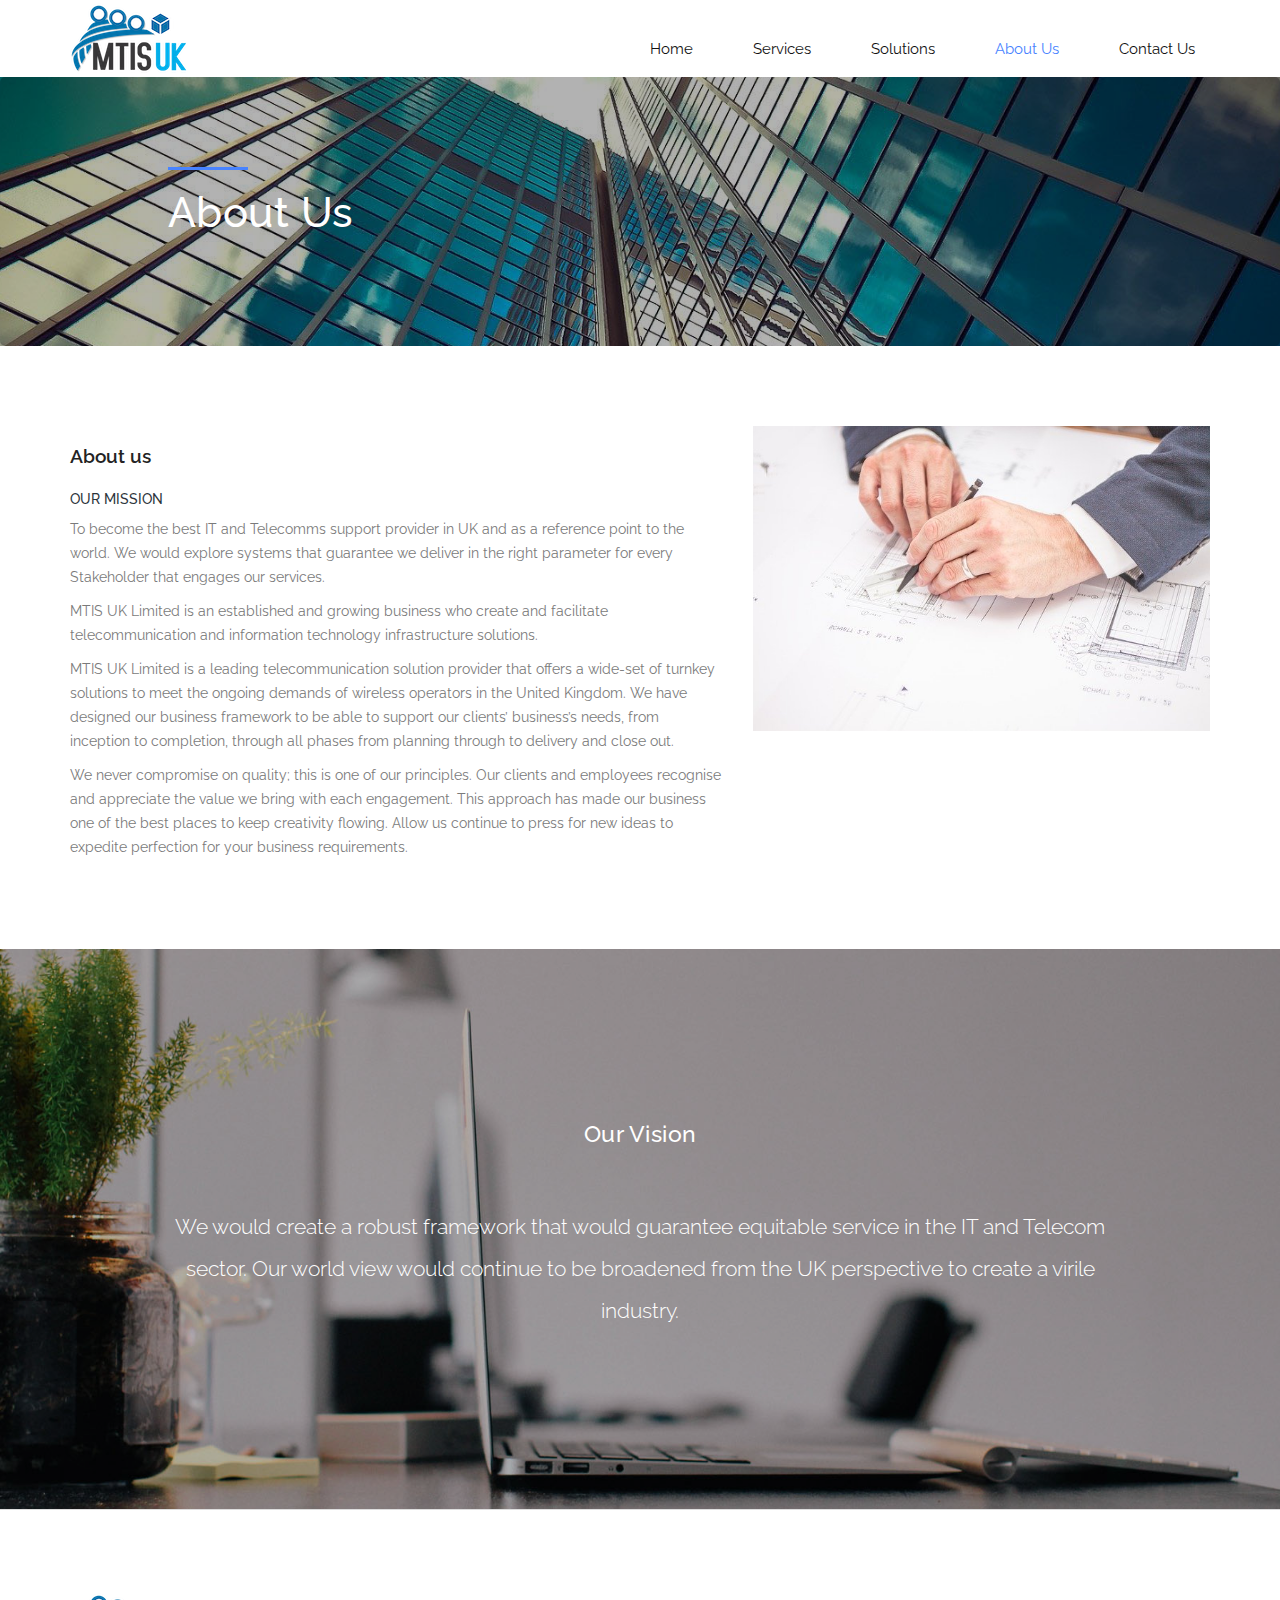
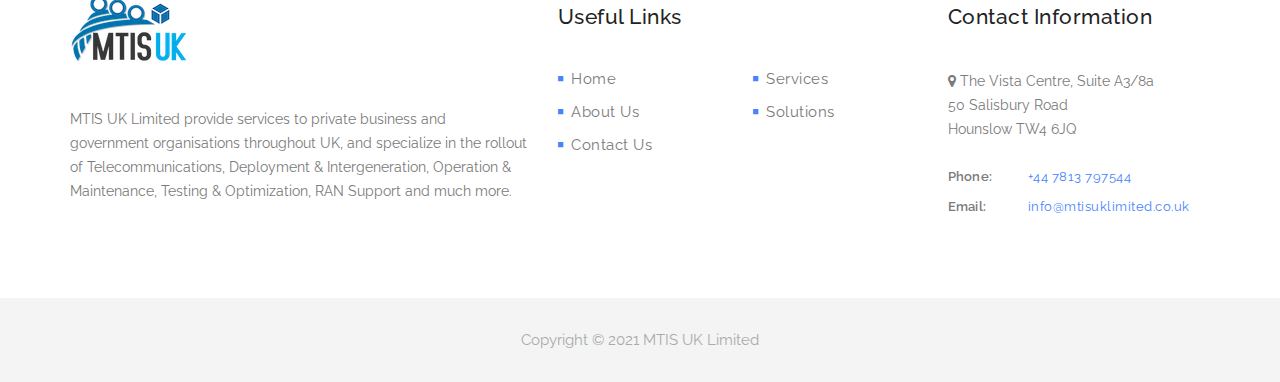
==== commit 4c58b86a: "updates Nov 1" ====
--- a/about-us.html
+++ b/about-us.html
@@ -141,10 +141,10 @@
                         <div class="footer-heading">
                             <h4>Contact Information</h4>
                         </div>
-                        <p><i class="fa fa-map-marker"></i> 212 Barrington Court New York, ABC</p>
+                        <p><i class="fa fa-map-marker"></i> The Vista Centre, Suite A3/8a<br>50 Salisbury Road<br>Hounslow TW4 6JQ</p>
                         <ul>
                             <li><span>Phone:</span><a href="#">+44 7813 797544</a></li>
-                            <li><span>Email:</span><a href="#">contact@company.com</a></li>
+                            <li><span>Email:</span><a href="#">info@mtisuklimited.co.uk</a></li>
                         </ul>
                     </div>
                 </div>
--- a/css/style.css
+++ b/css/style.css
@@ -122,8 +122,8 @@
   font-weight: normal;
   line-height: 1.05;
   width: 100px;
-  height: 100px;
-  line-height: 100px;
+  height: 77px;
+  line-height: 77px;
   color: inherit;
   speak: none;
   border: none;
@@ -140,13 +140,14 @@
 
 .menu {
   float: right;
+  margin-top: 24px;
 }
 
 .menu li {
   float: left;
   margin-left: 30px;
   position: relative;
-  line-height: 100px;
+  line-height: 50px;
 }
 
 .menu li:last-child {
@@ -166,7 +167,7 @@
 #primary-nav li a {
   color: #121212;
   font-weight: bold;
-  line-height: 100px;
+  line-height: 50px;
   padding: 0px 15px;
   font-size: 15px;
   font-weight: 400;
@@ -252,7 +253,7 @@
 #primary-nav.mobile {
   display: none;
   position: absolute;
-  top: 100px;
+  top: 77px;
   background: #fff;
   width: 100%;
   right: 15px;
@@ -1094,7 +1095,6 @@
   width: 60%;
   margin: 0 auto;
   background-color: #fff;
-  //background-color: #fff;
   box-shadow: 0 8px 16px 0 rgba(0,0,0,0.2),0 6px 20px 0 rgba(0,0,0,0.19);
 }
 .modal-animated-in {
@@ -1329,4 +1329,9 @@
   
 main > section:nth-child(even) { 
   background: #f8f8f8; 
-}+}
+
+main ul {
+  list-style-type: circle;
+  list-style-position: inside;
+}
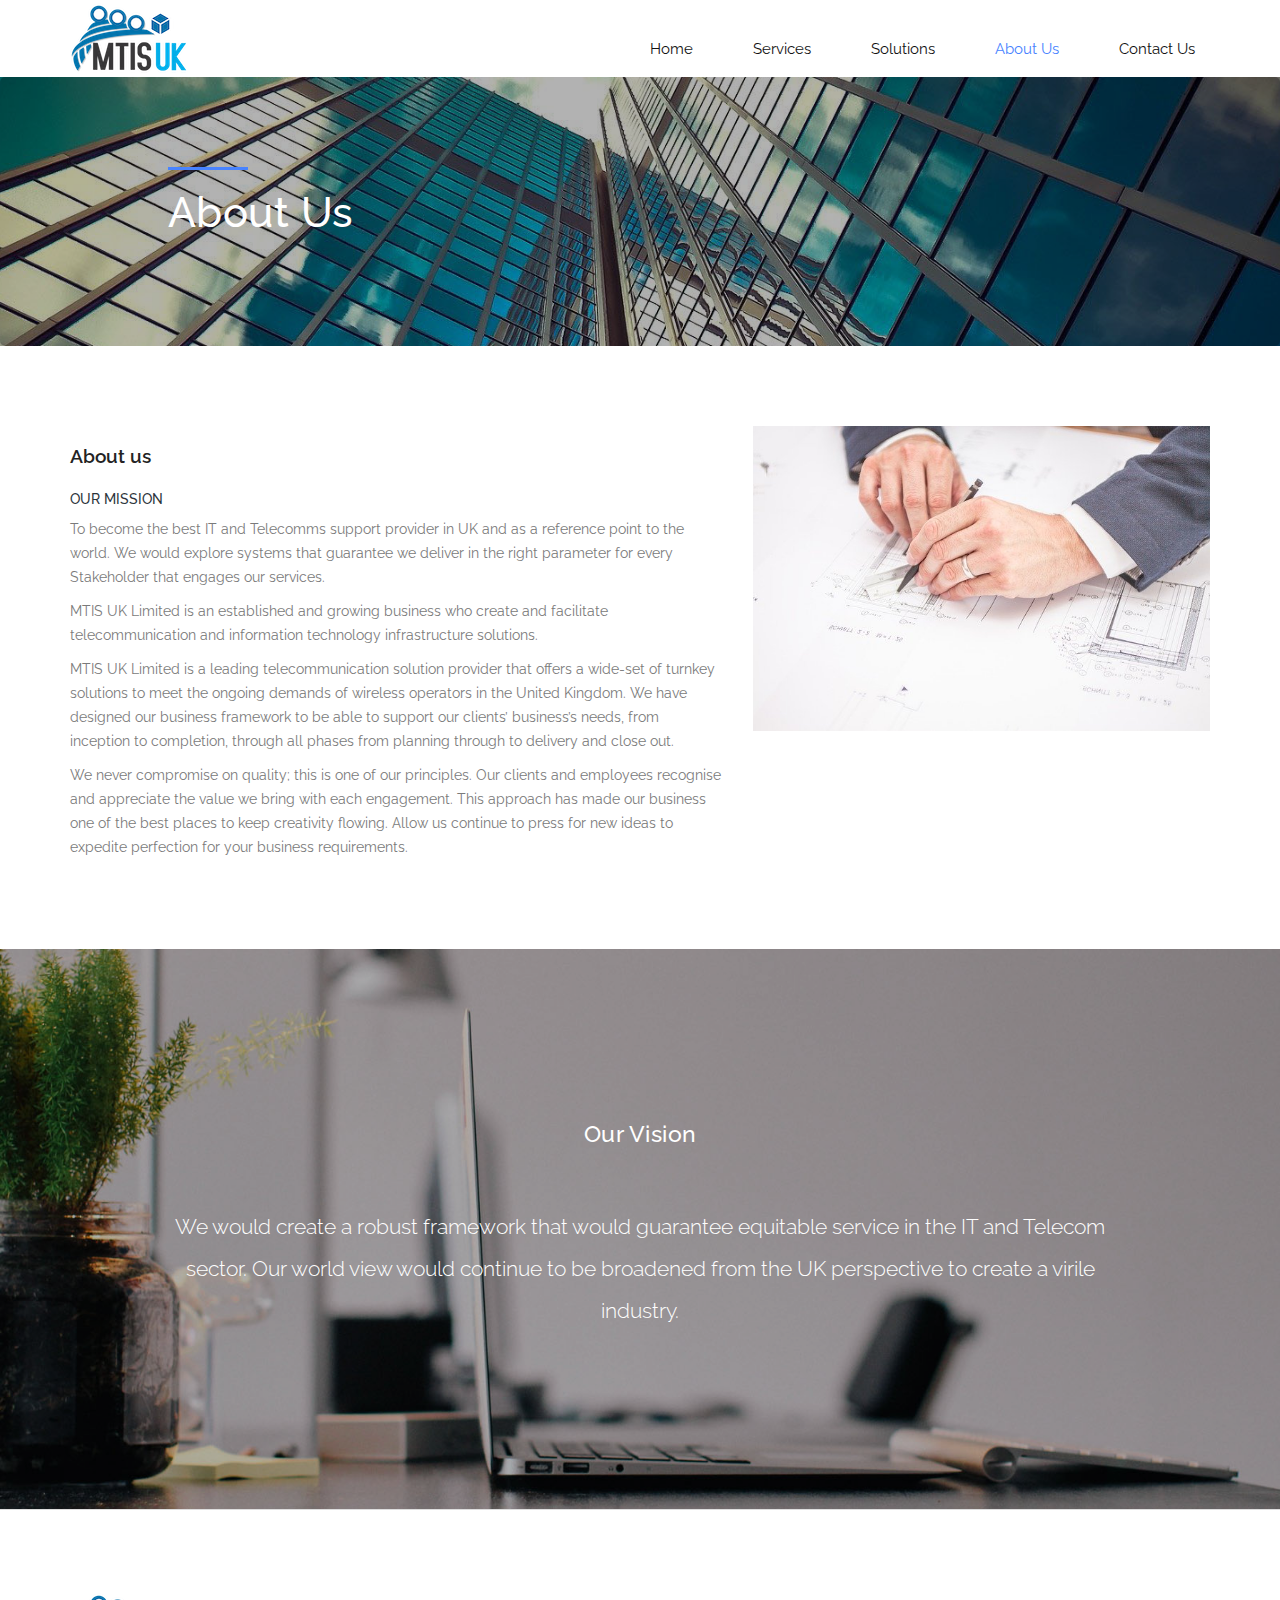
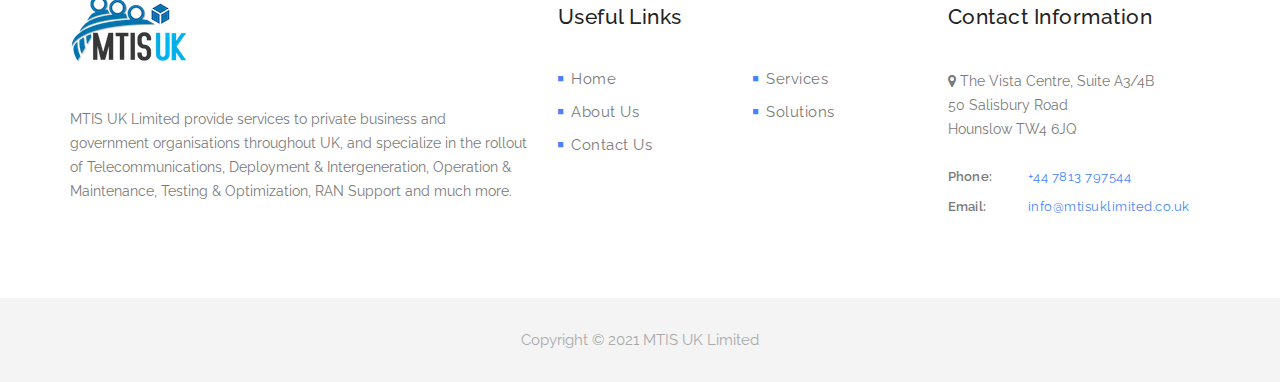
==== commit ab97ab33: "updates Nov 3" ====
--- a/about-us.html
+++ b/about-us.html
@@ -141,7 +141,7 @@
                         <div class="footer-heading">
                             <h4>Contact Information</h4>
                         </div>
-                        <p><i class="fa fa-map-marker"></i> The Vista Centre, Suite A3/8a<br>50 Salisbury Road<br>Hounslow TW4 6JQ</p>
+                        <p><i class="fa fa-map-marker"></i> The Vista Centre, Suite A3/4B<br>50 Salisbury Road<br>Hounslow TW4 6JQ</p>
                         <ul>
                             <li><span>Phone:</span><a href="#">+44 7813 797544</a></li>
                             <li><span>Email:</span><a href="#">info@mtisuklimited.co.uk</a></li>
--- a/css/style.css
+++ b/css/style.css
@@ -995,7 +995,7 @@
   border-radius: 0px;
   padding-left: 15px;
   font-size: 13px;
-  color: #aaa;
+  color: #000;
   background-color: #f4f4f4;
   border: 1px solid #eee;
   outline: none;
@@ -1011,7 +1011,7 @@
   padding-left: 15px;
   padding-top: 10px;
   font-size: 13px;
-  color: #aaa;
+  color: #000;
   background-color: #f4f4f4;
   border: 1px solid #eee;
   outline: none;
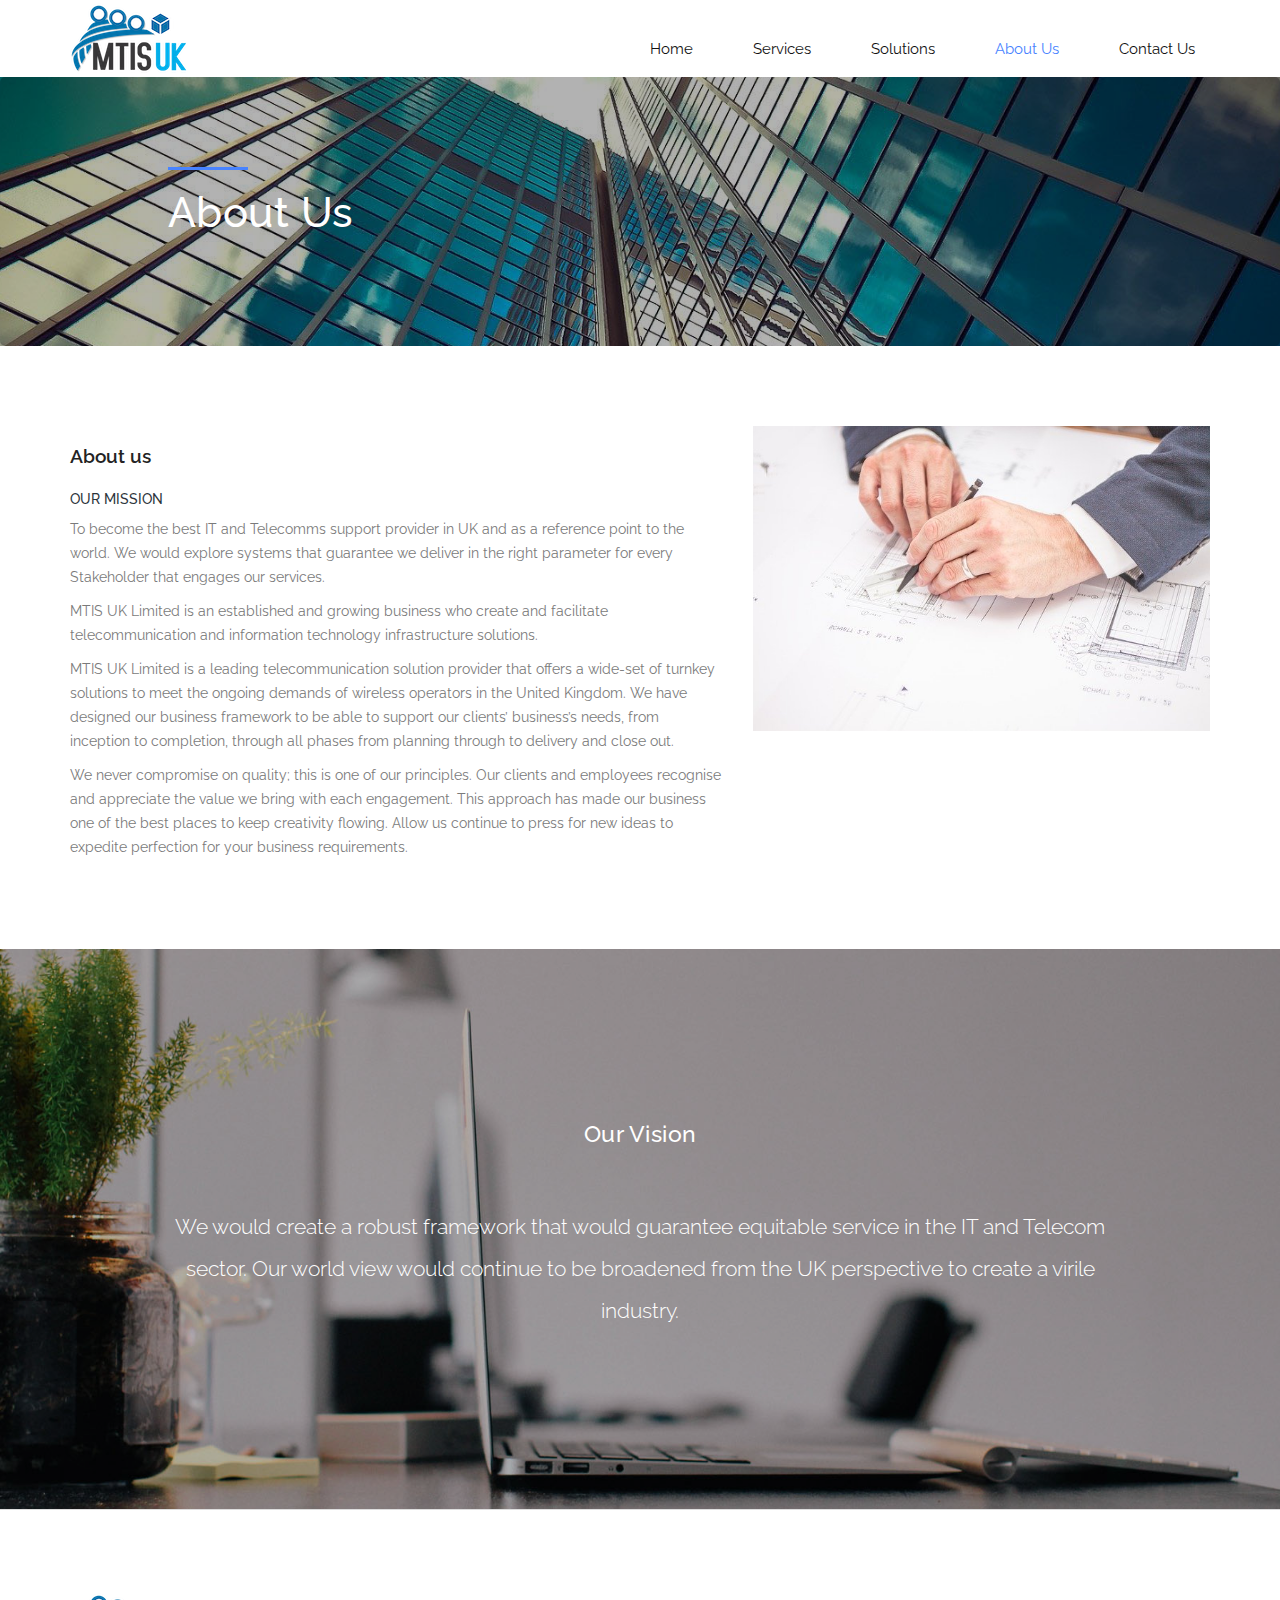
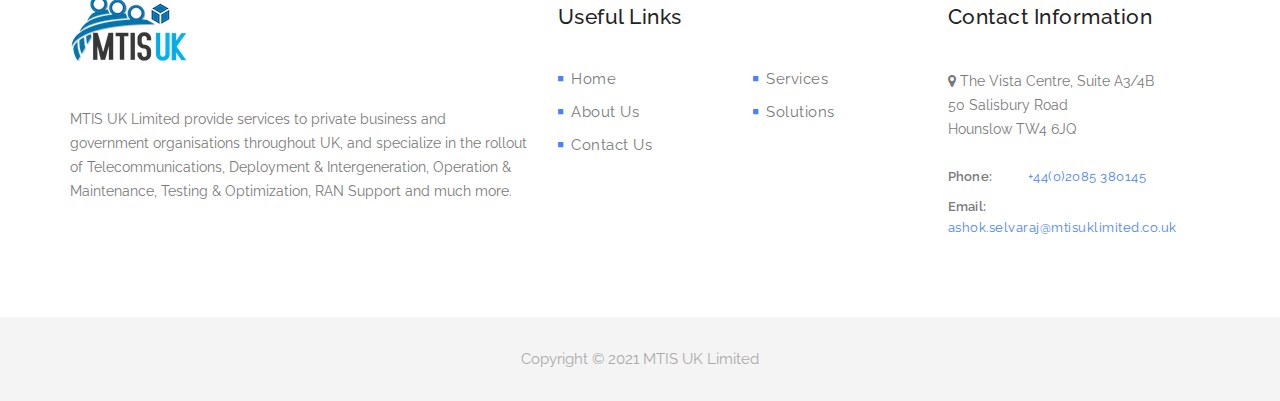
==== commit a0a1f8ce: "latest changes" ====
--- a/about-us.html
+++ b/about-us.html
@@ -143,8 +143,8 @@
                         </div>
                         <p><i class="fa fa-map-marker"></i> The Vista Centre, Suite A3/4B<br>50 Salisbury Road<br>Hounslow TW4 6JQ</p>
                         <ul>
-                            <li><span>Phone:</span><a href="#">+44 7813 797544</a></li>
-                            <li><span>Email:</span><a href="#">info@mtisuklimited.co.uk</a></li>
+                            <li><span>Phone:</span><a href="#">+44(0)2085 380145</a></li>
+                            <li><span>Email:</span><a href="#">ashok.selvaraj@mtisuklimited.co.uk</a></li>
                         </ul>
                     </div>
                 </div>
